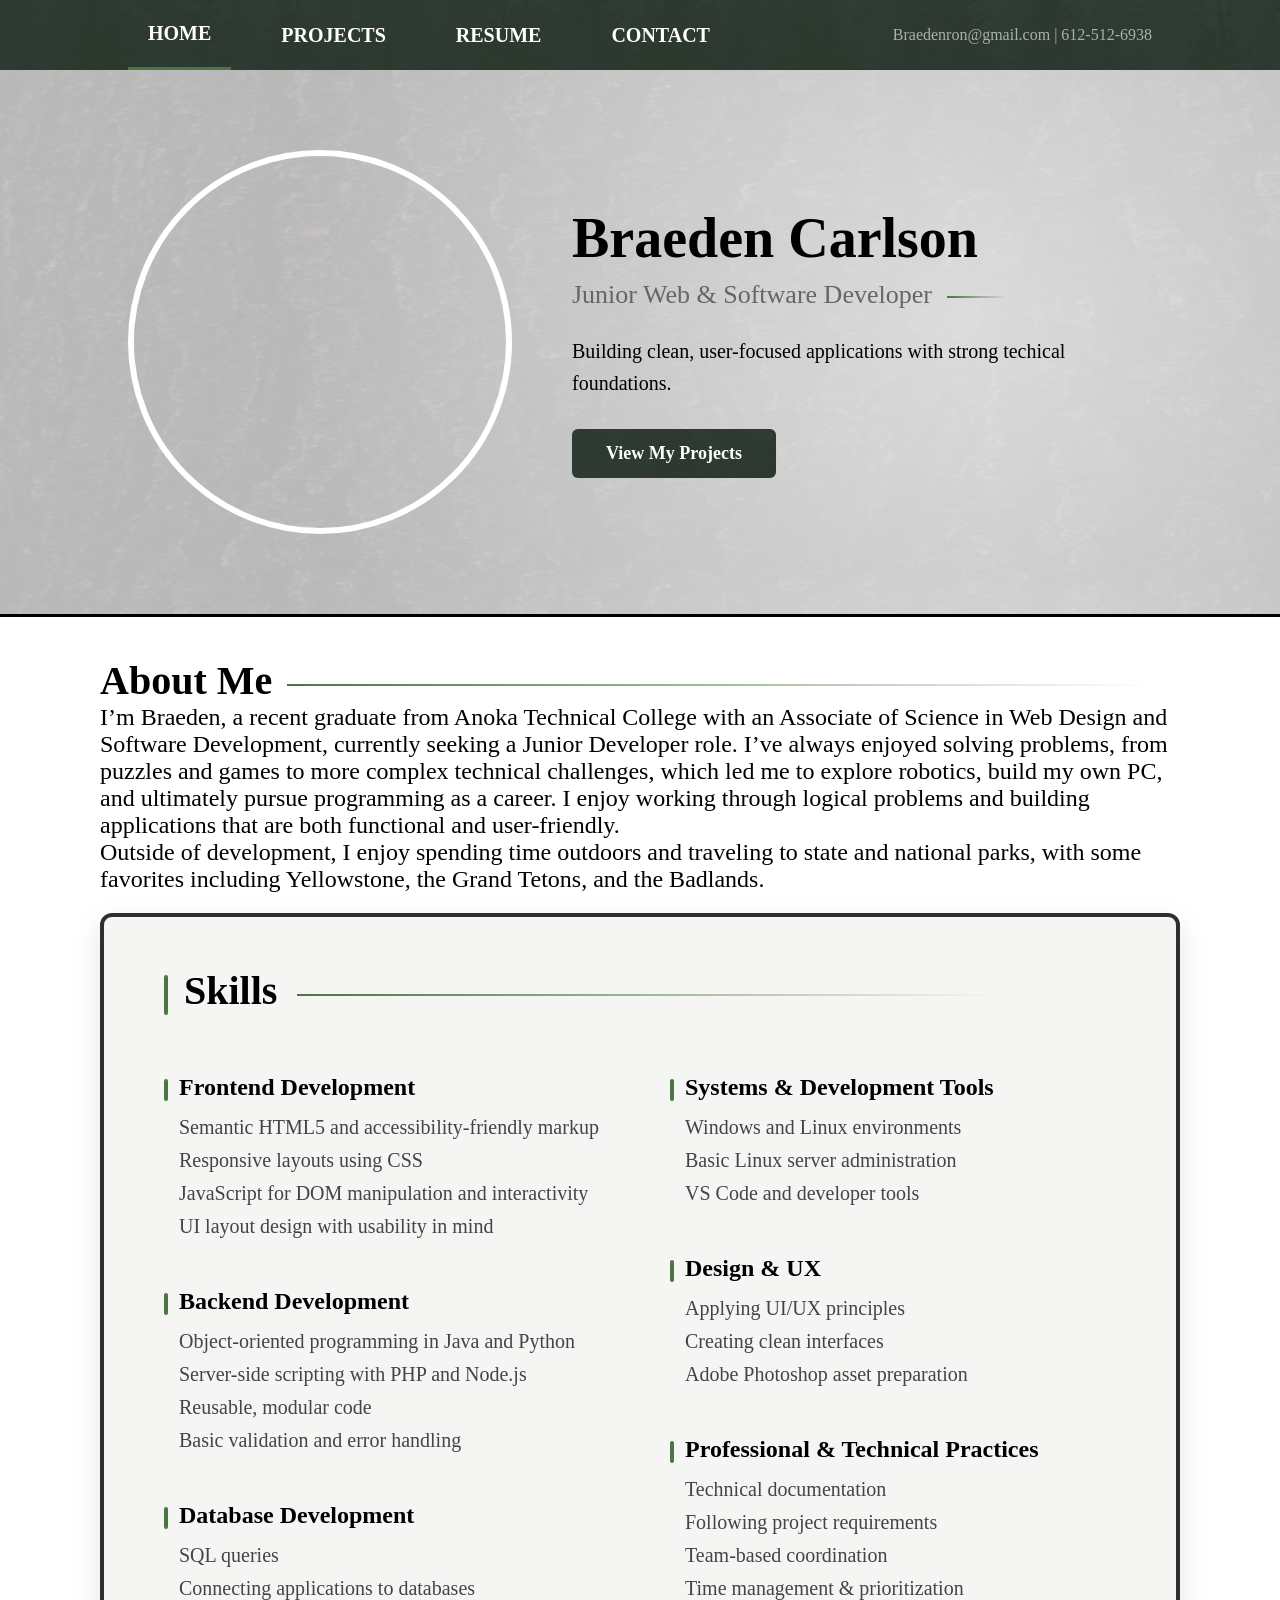
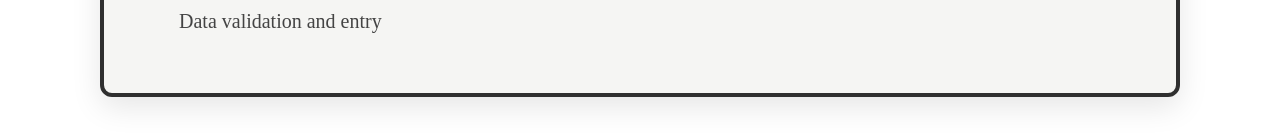
==== index.html @ 457f48c8 "Update and rename home.html to index.html" ====
<!--
Name: Braeden Carlson
Date: 1/13/2026
Purpose: Portfolio Index page
-->
<html lang="en">
<head>
	<meta charset="UTF-8" />
	<meta name="viewport" content="width=device-width, initial-scale=1.0" />
	<title>Braeden Carlson | Portfolio</title>
	<link rel="stylesheet" href="styles/homeStyles.css">
</head>
	
<body>
	<header>
		<nav>
			<div id="navLinks">
				<a class="active" href="index.html"><b>HOME</b></a>
				<a href="projects.html"><b>PROJECTS</b></a>
				<a href="resume.html"><b>RESUME</b></a>
				<a href="contact.html"><b>CONTACT</b></a>
			</div>
			<p>Braedenron@gmail.com | 612-512-6938</p>
		</nav>
		<div class="hero-container">
			<div id="hero">
				<img src="assets/Headshot.jpg">
				<div id="heroInfo">
					<h1>Braeden Carlson</h1>
					<h2>Junior Web & Software Developer</h2>
					<p>Building clean, user-focused applications with strong techical foundations.</p>
					<a href="projects.html" class="heroBtn"><b>View My Projects</b></a>
				</div>
			</div>
		</div>
	</header>
	<main>
		<section id="about">
			<h2>About Me</h2>
			<p>
				I’m Braeden, a recent graduate from Anoka Technical College with an Associate of Science in Web Design and Software Development, 
				currently seeking a Junior Developer role. I’ve always enjoyed solving problems, from puzzles and games to more complex technical 
				challenges, which led me to explore robotics, build my own PC, and ultimately pursue programming as a career. I enjoy working through 
				logical problems and building applications that are both functional and user-friendly.
			</p>
			<p>
				Outside of development, I enjoy spending time outdoors and traveling to state and national parks, with some favorites including 
				Yellowstone, the Grand Tetons, and the Badlands.
			</p>
		</section>
		
		<section id="skills">
			<div class="skills-container">
			<h2>Skills</h2>
				<div class="skills-column">
				
					<!--Fronted Skills-->
					<div class="skill-group">
						<h3>Frontend Development</h3>
						<ul>
							<li>Semantic HTML5 and accessibility-friendly markup</li>
							<li>Responsive layouts using CSS</li>
							<li>JavaScript for DOM manipulation and interactivity</li>
							<li>UI layout design with usability in mind</li>
						</ul>
					</div>

					<!--Backend Skills-->
					<div class="skill-group">
						<h3>Backend Development</h3>
						<ul>
							<li>Object-oriented programming in Java and Python</li>
							<li>Server-side scripting with PHP and Node.js</li>
							<li>Reusable, modular code</li>
							<li>Basic validation and error handling</li>
						</ul>
					</div>

					<!--Database Skills-->
					<div class="skill-group">
						<h3>Database Development</h3>
						<ul>
							<li>SQL queries</li>
							<li>Connecting applications to databases</li>
							<li>Data validation and entry</li>
						</ul>
					</div>
				</div>

				<div class="skills-column">
					<!--System Skills-->
					<div class="skill-group">
						<h3>Systems & Development Tools</h3>
						<ul>
							<li>Windows and Linux environments</li>
							<li>Basic Linux server administration</li>
							<li>VS Code and developer tools</li>
						</ul>
					</div>
					
					<!--Design Skills-->
					<div class="skill-group">
						<h3>Design & UX</h3>
						<ul>
							<li>Applying UI/UX principles</li>
							<li>Creating clean interfaces</li>
							<li>Adobe Photoshop asset preparation</li>
						</ul>
					</div>
						
					<!--Technical Skills-->
					<div class="skill-group">
						<h3>Professional & Technical Practices</h3>
						<ul>
							<li>Technical documentation</li>
							<li>Following project requirements</li>
							<li>Team-based coordination</li>
							<li>Time management & prioritization</li>
						</ul>
					</div>

				</div>
			</div>
		</section>
	</main>
</body>
</html>
---- styles/homeStyles.css ----
/*
Names: Braeden Carlson
Date: 10/13/2026
Purpose: Porfolio Index Styles
*/

/* -------------------- GLOBAL RESET -------------------- */
* {
    margin: 0;
    padding: 0;
    box-sizing: border-box;
    font-family: "Segoe UI";
}



/* -------------------- NavBar -------------------- */
nav {
    display: flex;
    height: 70px;
    align-items: stretch;
    justify-content: space-between;
    background-image: url("../assets/NavBg.jpg");
    padding: 0 10%;
}

#navLinks {
    display: flex;
    gap: 30px;
}

nav a {
    display: flex;
    align-items: center;
    justify-content: center;
    padding: 0 20px;
    font-size: 20px;
    text-decoration: none;
    color: white;
    height: 100%;
}

nav a:hover {
    background-color: rgba(0, 0, 0, 0.3);
}

nav a.active {
    border-bottom: 3px solid #4b7641;
}

nav p {
    display: flex;
    align-items: center;
    justify-content: center;
    font-size: 16px;
    color: white;
    opacity: 0.6;
    margin: 0;
}



/* -------------------- Hero -------------------- */
.hero-container {
    margin: 0 auto;
    padding: 0 10%;
	background-image: url("../assets/HeroBg.png");
	border-bottom: 3px solid black;
}

#hero {
    display: flex;
    align-items: center;
    gap: 60px;
    padding: 80px 0;
}

#hero img {
    width: clamp(200px, 30vw, 450px);
    height: auto;
    aspect-ratio: 1/1;
    border-radius: 50%;
    border: 6px solid white;
}


#heroInfo {
    display: flex;
    flex-direction: column;
    justify-content: center;
    max-width: 600px;
    text-align: left;
}

#heroInfo h1 {
    font-size: 56px;
    margin-bottom: 10px;
}

#heroInfo h2 {
    font-size: 26px;
    color: #666;
    font-weight: 400;
    margin-bottom: 25px;
}

#heroInfo h2::after {
    content: "";
    display: inline-block;
    width: 60px;
    height: 2px;
	background-image: linear-gradient(to right, rgba(75, 118, 65, 1), rgba(75, 118, 65, 0));
    margin-left: 15px;
    vertical-align: middle;
}

#heroInfo p {
    font-size: 20px;
    line-height: 1.6;
    margin-bottom: 30px;
}

.heroBtn {
    display: inline-block;
    background-image: url("../assets/NavBg.jpg");
    color: white;
    padding: 14px 34px;
    text-decoration: none;
    font-size: 18px;
    border-radius: 6px;
    width: fit-content;
}

.heroBtn:hover {
    background-color: #3e6336;
}

/* -------------------- Main -------------------- */
main {
	padding: 40px 0;
	max-width: 1200px;
    margin: auto;
}

/* -------------------- About Me -------------------- */
#about {
	margin: 0 5% 20px 5%;
}

#about h2 {
	text-align: left;
	font-size: 40px;
}

#about h2::after {
    content: "";
    display: inline-block;
    width: 80%;
    height: 2px;
	background-image: linear-gradient(to right, rgba(75, 118, 65, 1), rgba(75, 118, 65, 0));
    margin-left: 15px;
    vertical-align: middle;
}

#about p {
	text-align: left;
	font-size: 24px;
}



/* -------------------- Skills -------------------- */
#skills {
  margin: 0 5%;
}

#skills h2 {
  grid-column: 1 / -1;
  position: relative;
  font-size: 40px;
  padding-left: 20px;
}

#skills h2::before {
  content: "";
  position: absolute;
  left: 0;
  top: 8px;
  width: 4px;
  height: 40px;
  background: #4b7641;
  border-radius: 2px;
}

#skills h2::after {
  content: "";
  display: inline-block;
  width: 75%;
  height: 2px;
  background-image: linear-gradient(to right, rgba(75,118,65,1), rgba(75,118,65,0));
  margin-left: 20px;
  vertical-align: middle;
}

.skills-container {
  background: #f5f5f3;
  border: 4px solid #2f2f2f;
  padding: 50px 60px;
  border-radius: 12px;
  display: grid;
  grid-template-columns: 1fr 1fr;
  gap: 60px;
  box-shadow: 0 10px 30px rgba(0,0,0,0.1);
}

.skills-column {
  display: flex;
  flex-direction: column;
  gap: 40px;
}

.skill-group h3 {
  font-size: 24px;
  margin-bottom: 15px;
  padding-left: 15px;
  position: relative;
}

.skill-group h3::before {
  content: "";
  position: absolute;
  left: 0;
  top: 5px;
  width: 4px;
  height: 22px;
  background: #4b7641;
  border-radius: 2px;
}

.skill-group ul {
  list-style: none;
  padding-left: 15px;
}

.skill-group li {
  font-size: 20px;
  margin-bottom: 10px;
  color: #444;
}

@media (max-width: 900px) {
    #hero {
        flex-direction: column;
        text-align: center;
        gap: 30px;
    }

    #heroInfo {
        align-items: center;
        text-align: center;
    }

    nav {
        flex-direction: column;
        height: auto;
        padding: 15px 5%;
        gap: 10px;
        align-items: center;
    }

    #navLinks {
        flex-wrap: wrap;
        justify-content: center;
        gap: 15px;
    }

    nav a {
        padding: 10px 15px;
        font-size: 16px;
    }

    nav p {
        font-size: 14px;
        text-align: center;
    }
	
	.skills-container {
        grid-template-columns: 1fr;
        padding: 35px 25px;
        gap: 40px;
    }
}
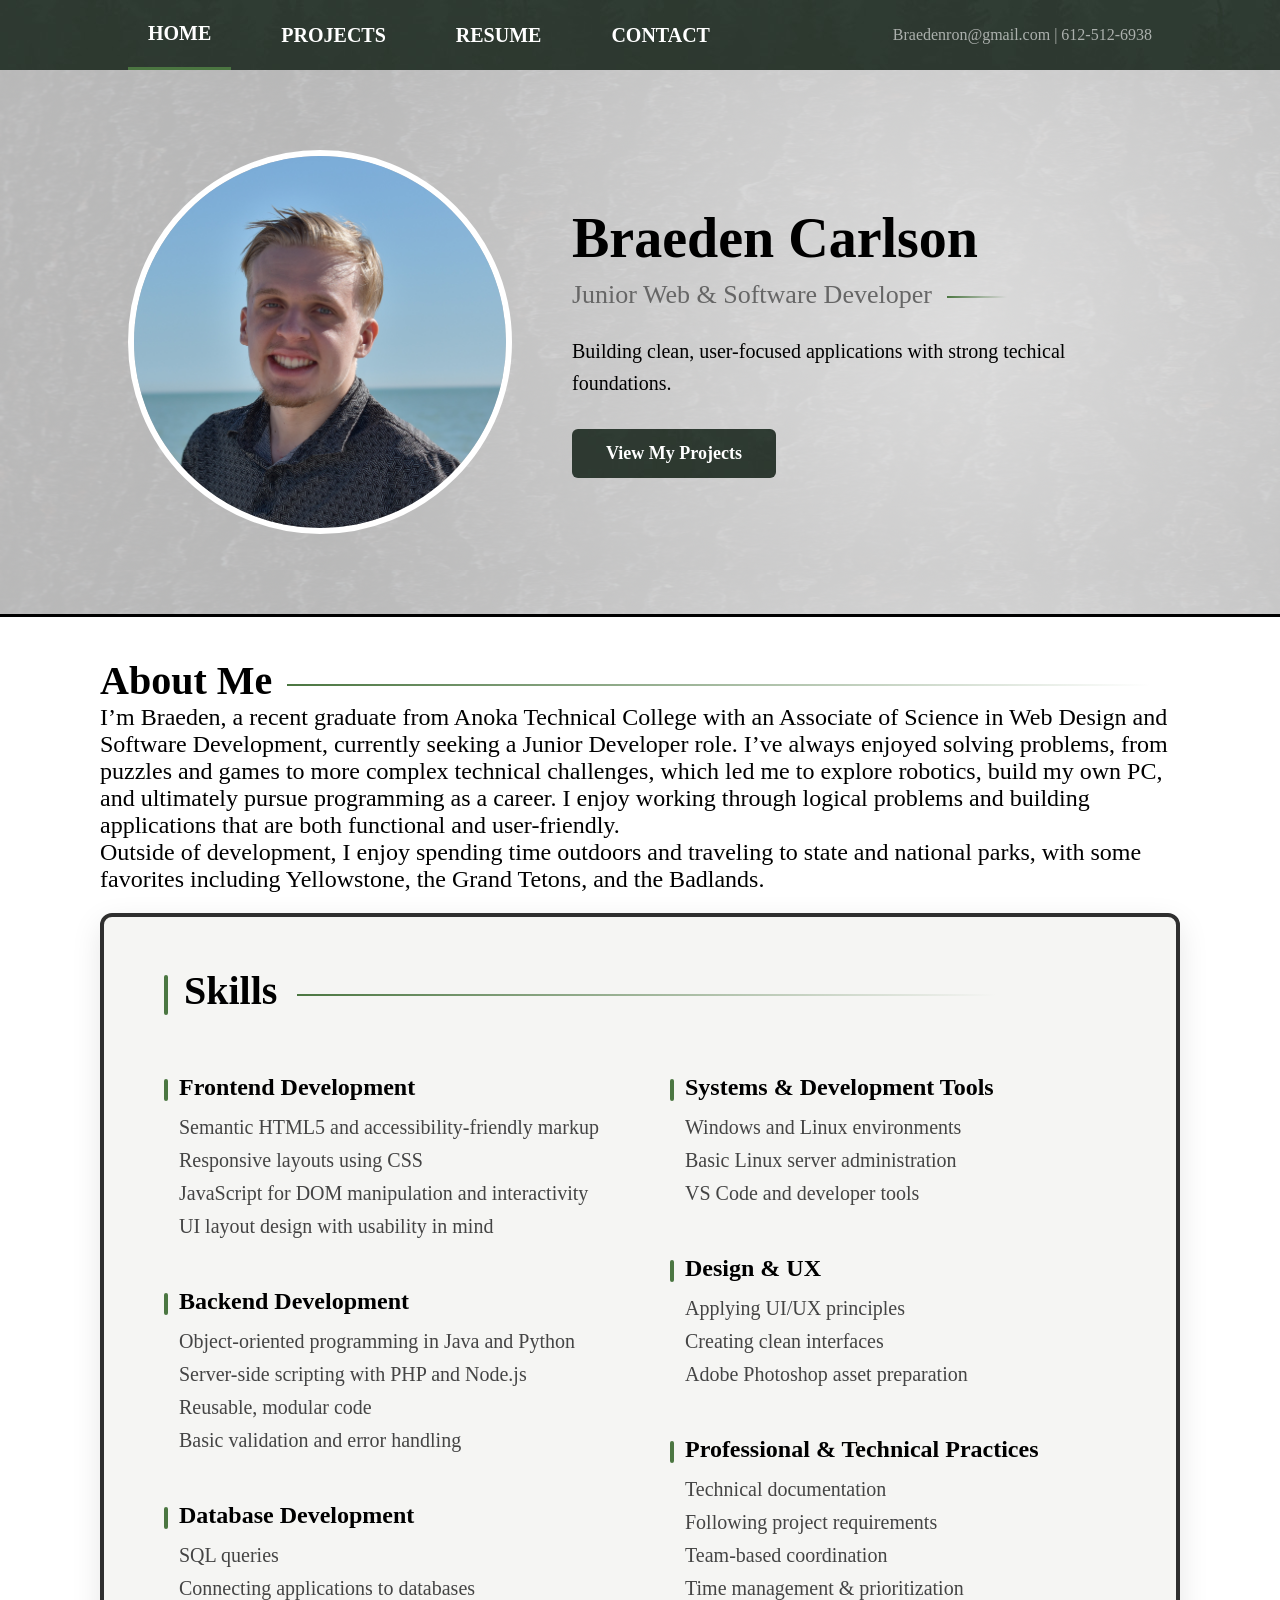
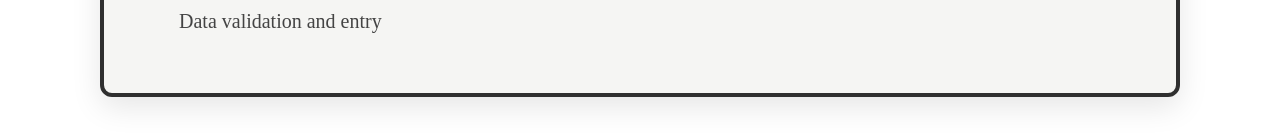
==== commit e90f676e: "Update index.html" ====
--- a/index.html
+++ b/index.html
@@ -24,7 +24,7 @@
 		</nav>
 		<div class="hero-container">
 			<div id="hero">
-				<img src="assets/Headshot.jpg">
+				<img src="assets/Headshot.JPG">
 				<div id="heroInfo">
 					<h1>Braeden Carlson</h1>
 					<h2>Junior Web & Software Developer</h2>
@@ -126,3 +126,4 @@
 </body>
 </html>
 
+
